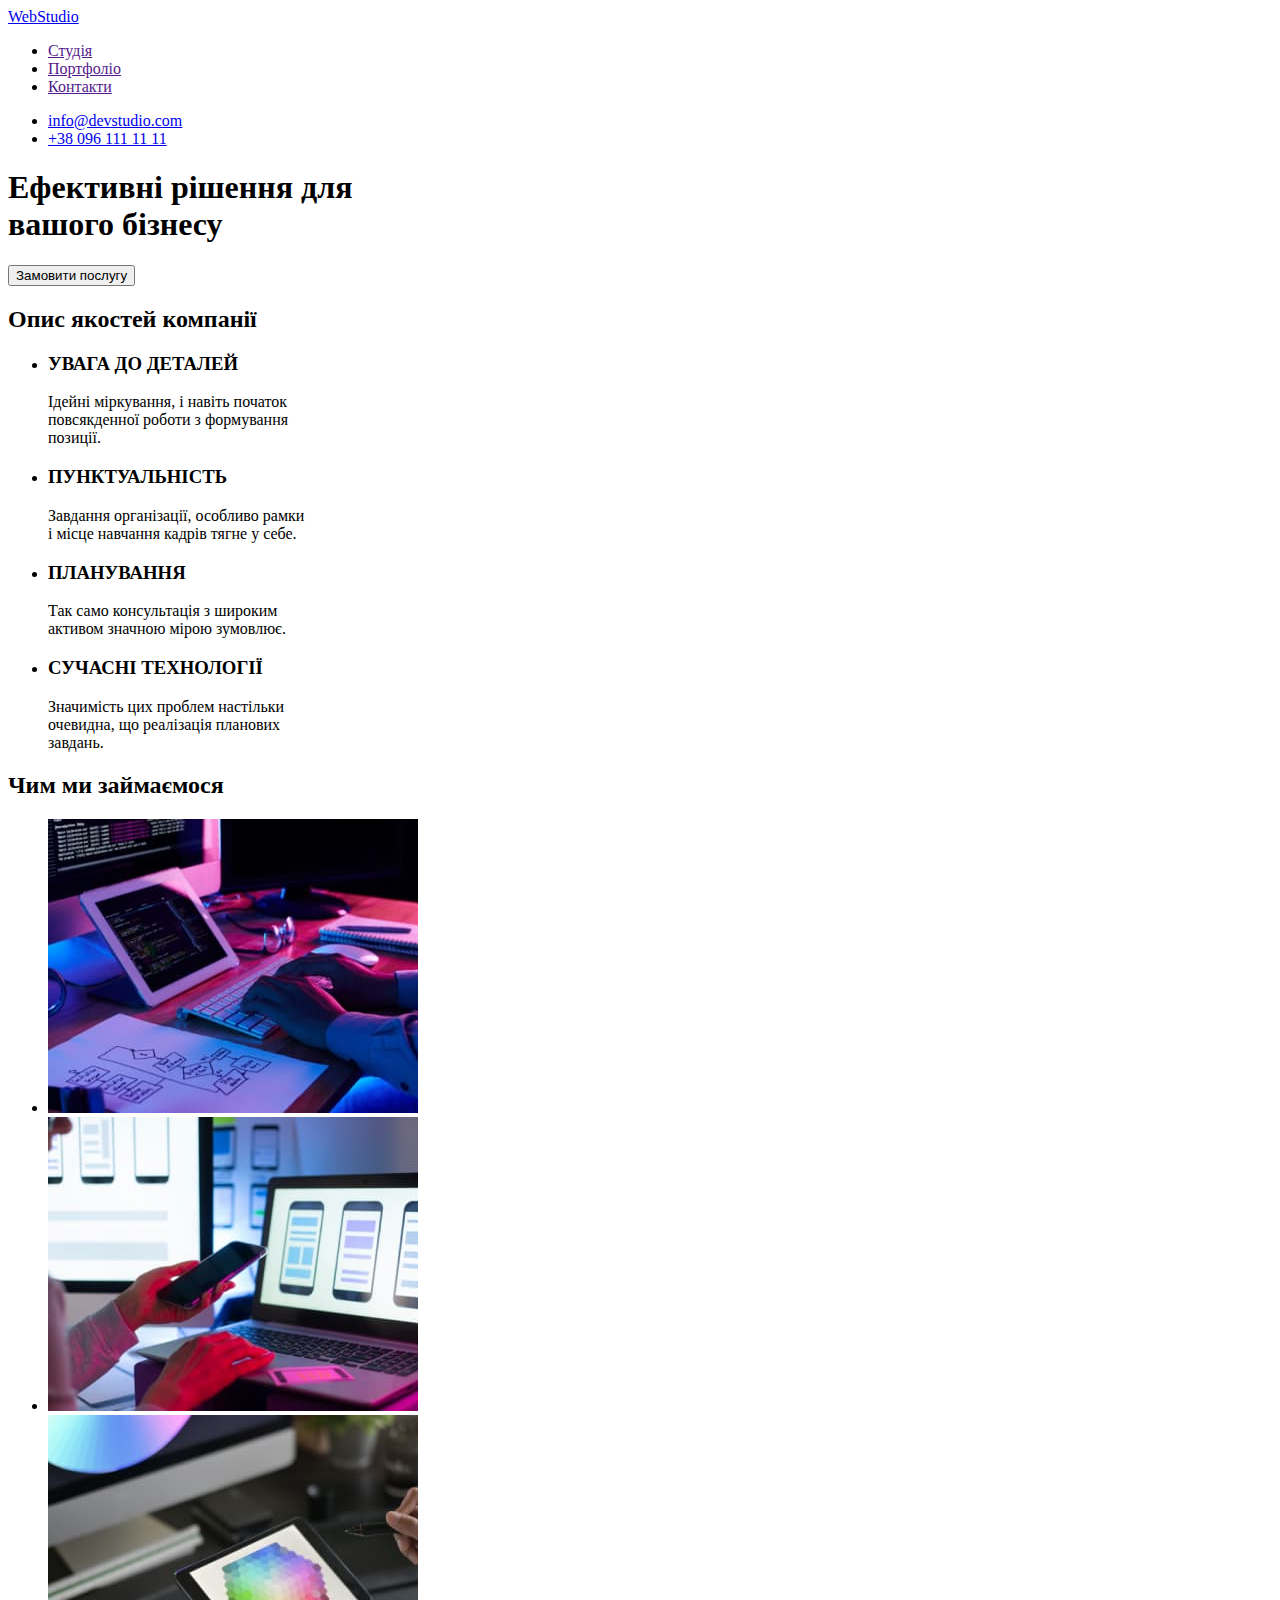
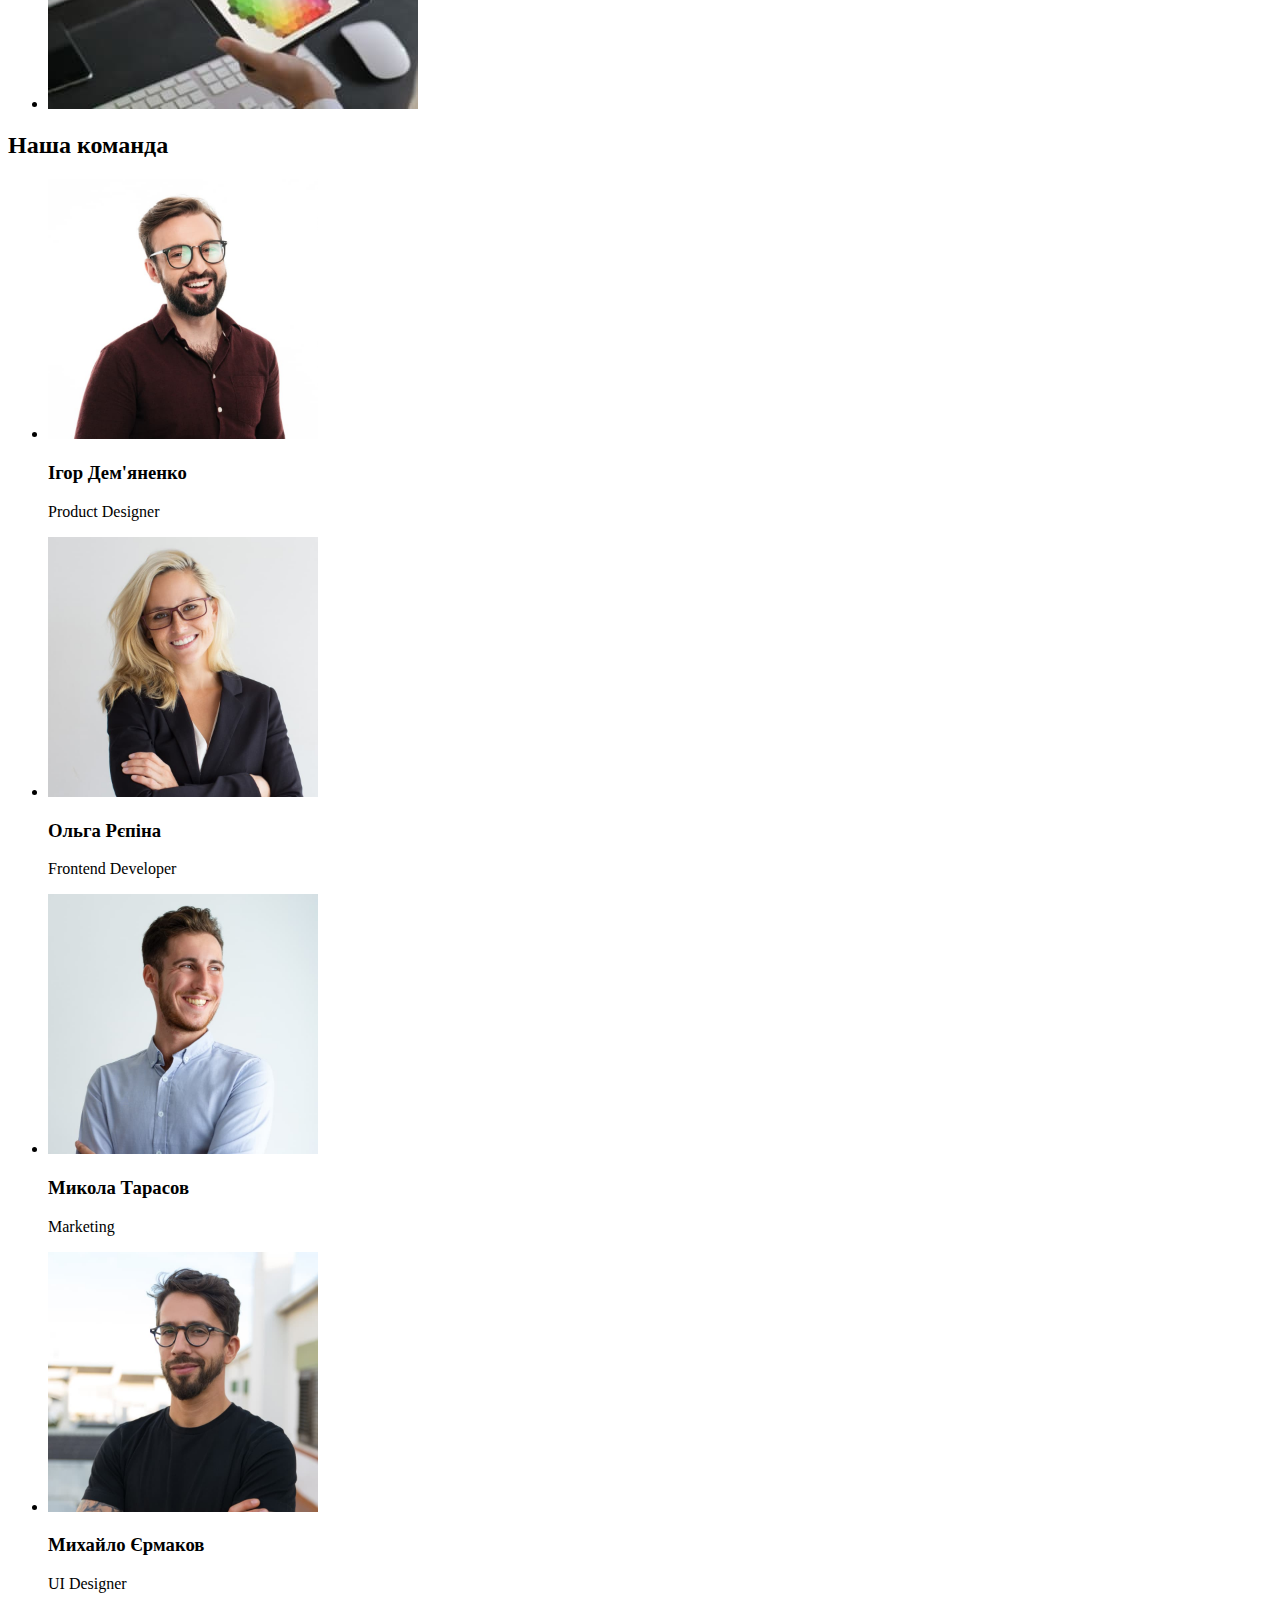
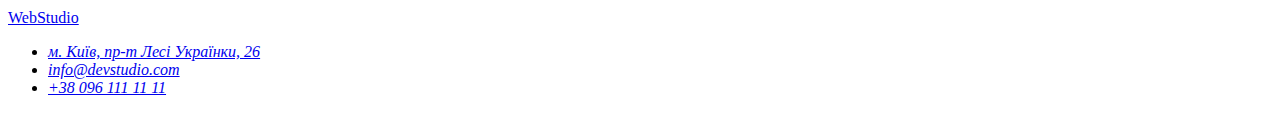
==== index.html @ 9bc0779b "copy hw-01" ====
<!DOCTYPE html>
<html lang="uk">
<head>
    <meta charset="UTF-8">
    <meta http-equiv="X-UA-Compatible" content="IE=edge">
    <meta name="viewport" content="width=device-width, initial-scale=1.0">
    <title>Document</title>
</head>
<body>
    <header>
        
        <nav>
            <a href="WebStudio">WebStudio</a>
            <ul>
                <li>
                    <a href="">Студія</a>
                </li>
                <li>
                    <a href="">Портфоліо</a>
                </li>
                <li>
                    <a href="">Контакти</a>
                </li>
            </ul>
        </nav>
       
        <Ul>
            <li><a href="mailto:info@devstudio.com">info@devstudio.com</a></li>
            <li><a href="tel:+380961111111">+38 096 111 11 11</a></li>
        </Ul>
        
    </header>
    <main>
        <!-- hero -->
        <section>
            <h1>Ефективні рішення для <br> вашого бізнесу</h1>
            <button type="button">Замовити послугу</button>
        </section>

        <!-- Властивості -->
        <section>
            <h2>Опис якостей компанії</h2>
           <ul>
            <li>
                <h3>УВАГА ДО ДЕТАЛЕЙ</h3>
                <p>Ідейні міркування, і навіть початок <br> 
                    повсякденної роботи з формування <br> 
                    позиції.</p>
            </li>
            <li>
                <h3>ПУНКТУАЛЬНІСТЬ</h3>
                <p>Завдання організації, особливо рамки <br>
                    і місце навчання кадрів тягне у себе.</p>
            </li>
            <li>
                <h3>ПЛАНУВАННЯ</h3>
                <p>Так само консультація з широким <br> 
                    активом значною мірою зумовлює.</p>
            </li>
            <li>
                <h3>СУЧАСНІ ТЕХНОЛОГІЇ</h3>
                <p>Значимість цих проблем настільки <br>
                     очевидна, що реалізація планових <br>
                      завдань.</p>
            </li>
           </ul>
        </section>
        <!-- іллюстрація робочого процесу -->
        <section>
            <h2>Чим ми займаємося</h2>
            <ul>
                <li> 
                    <img src="./img/img.jpg" alt="десктопні додатки"
                    width="370"
                    height="294"
                    > 
                </li>
                <li> 
                    <img src="./img/img-2.jpg" alt="мобільні додатки"
                    width="370"
                    height="294"
                    > 
                </li>
                <li> 
                    <img src="./img/img-3.jpg" alt="дизайнерські рішення"
                    width="370"
                    height="294"
                    > 
                </li>
            </ul>
        </section>
        <!-- наша команда -->
        <section>
            <h2>Наша команда</h2>
            <ul>
                <li>
                    <img src="./img/igor.jpg" alt="photo-igora"
                    width="270"
                    height="260"
                    >
                   <div>
                    <h3>Ігор Дем'яненко</h3>
                    <p lang="en">Product Designer</p>
                    </div>                    
                </li>
                
                <li>
                    <img src="./img/olga.jpg" alt="photo-olgi"
                    width="270"
                    height="260"
                    >
                    <div>
                    <h3>Ольга Рєпіна</h3>
                    <p lang="en">Frontend Developer</p>
                    </div>
                </li>

                <li>
                    <img src="./img/mykola.jpg" alt="photo-mykoly"
                    width="270"
                    height="260"
                    >
                    <div>
                    <h3>Микола Тарасов</h3>
                    <p lang="en">Marketing</p>
                    </div>
                </li>

                <li>
                    <img src="./img/mykhajlo.jpg" alt="photo-mykhajla"
                    width="270"
                    height="260"
                    >
                    <div>
                    <h3>Михайло Єрмаков</h3>
                    <p lang="en">UI Designer</p>
                    </div>
                </li>

            </ul>

        </section>
        
    </main>
    <!-- футер -->
    <footer>
        <a href="WebStudio">WebStudio</a>
        <address>
            <ul>
                <li>
                    <a href="https://www.bing.com/maps?osid=0a62650f-f560-420b-b156-d628f8b69772&cp=50.42376~30.546777&lvl=16&v=2&sV=2&form=S00027" target="_blank" rel="noopener noreferrer">м. Київ, пр-т Лесі Українки, 26 </a>
                </li>
                <li>
                    <a href="mailto:info@devstudio.com">info@devstudio.com</a>
                </li>
                <li>
                    <a href="tel:+380961111111">+38 096 111 11 11</a>
                </li>
            </ul>
        </address>
    </footer>
</body>
</html>
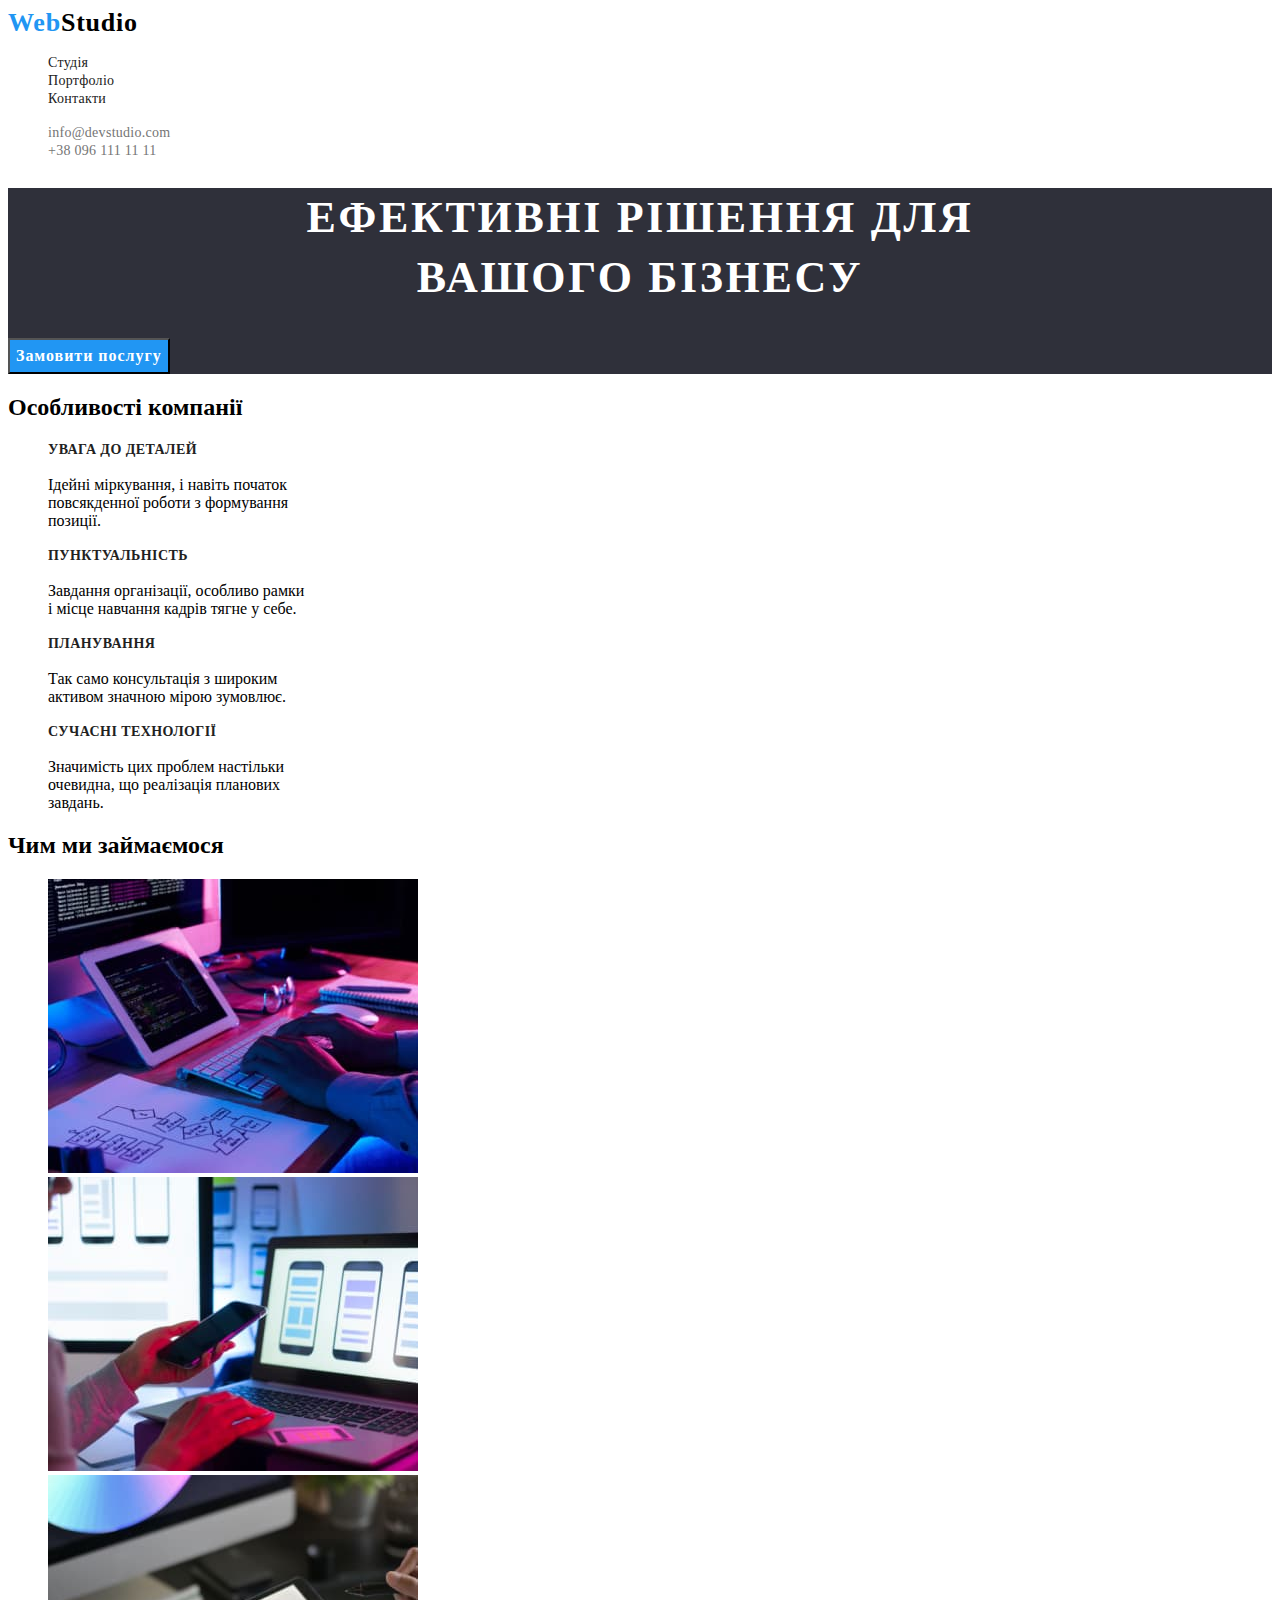
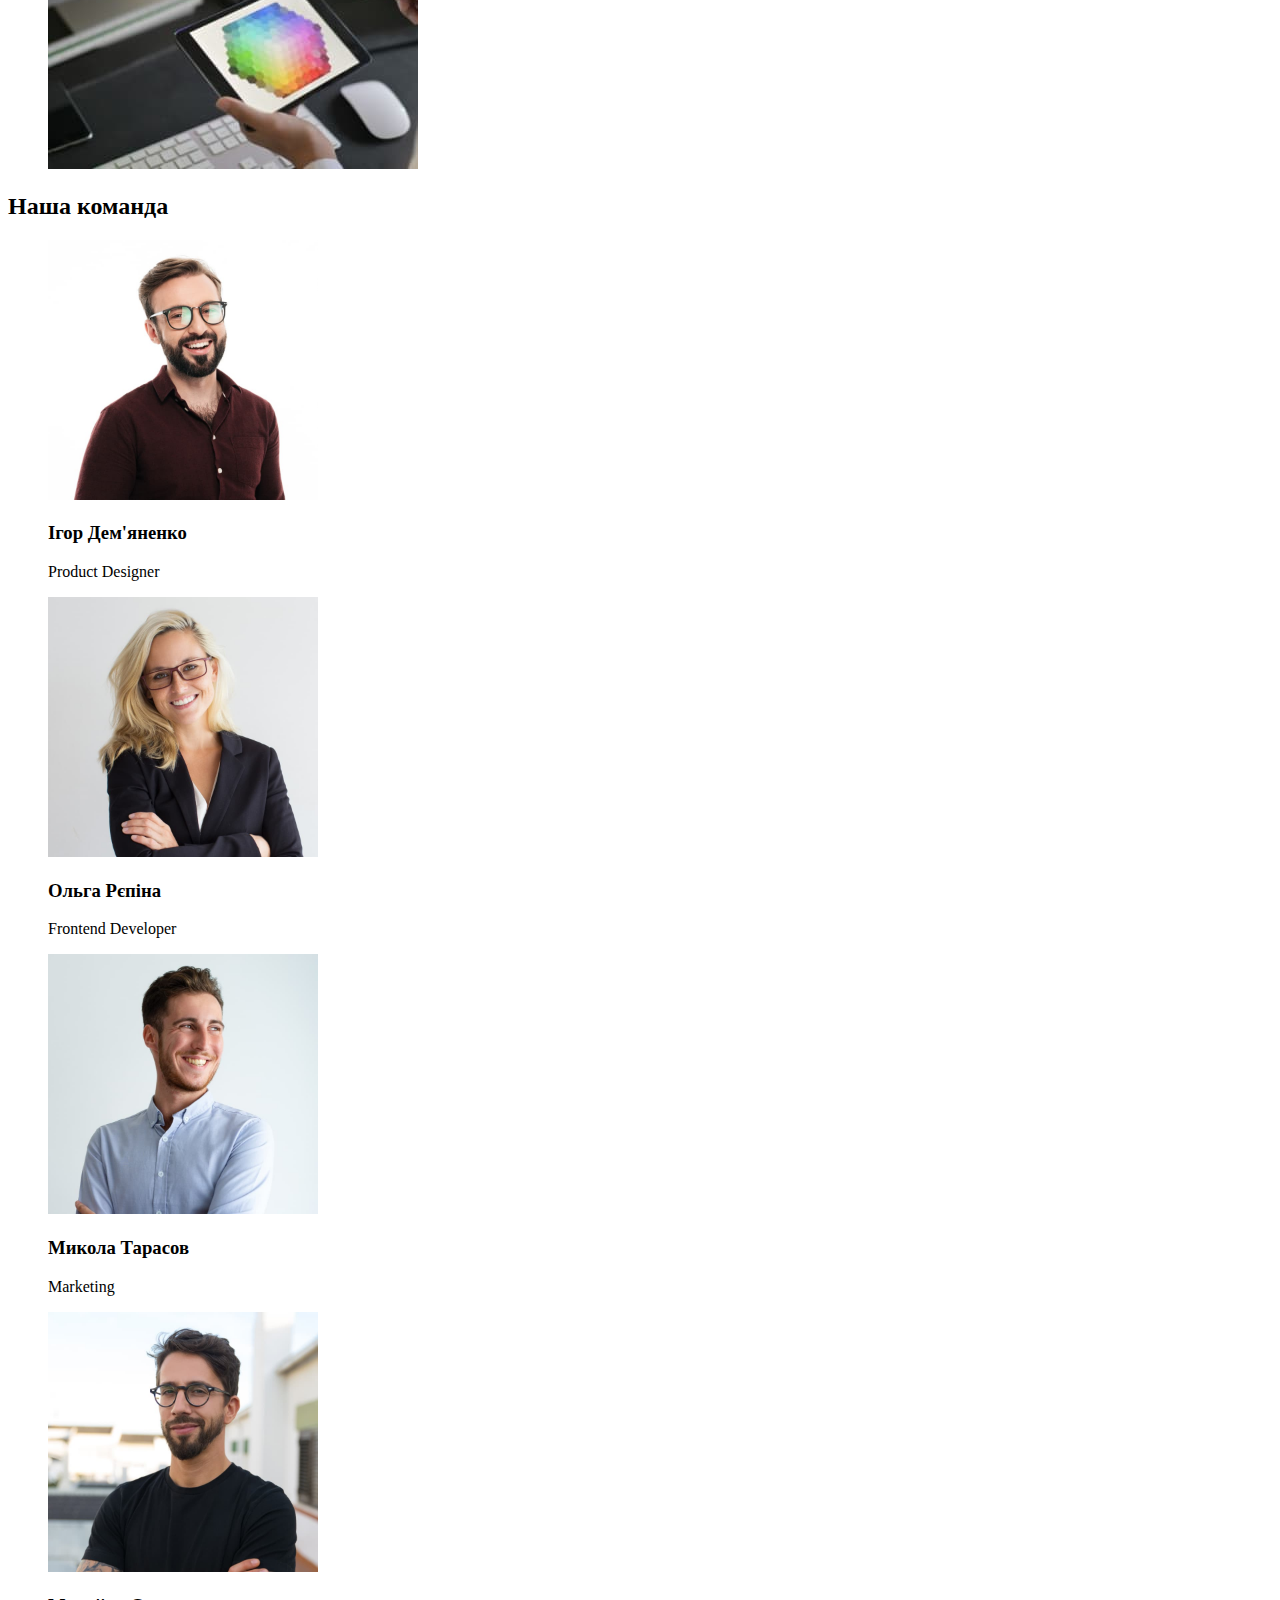
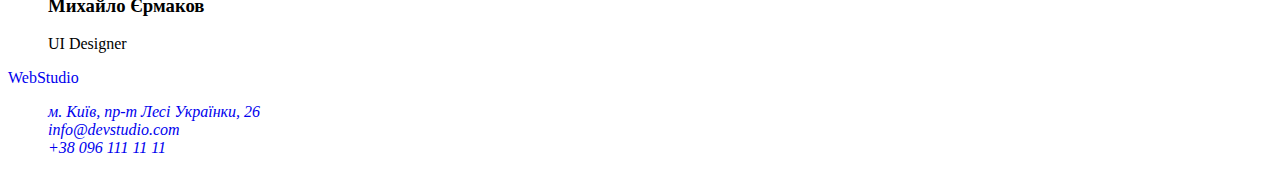
==== commit 543d9081: "connection portfolio" ====
--- a/index.html
+++ b/index.html
@@ -5,60 +5,61 @@
     <meta http-equiv="X-UA-Compatible" content="IE=edge">
     <meta name="viewport" content="width=device-width, initial-scale=1.0">
     <title>Document</title>
+    <link rel="stylesheet" href="./css/styles.css">
 </head>
 <body>
     <header>
         
         <nav>
-            <a href="WebStudio">WebStudio</a>
+            <a class="logo" href="WebStudio">Web<span>Studio</span></a>
             <ul>
-                <li>
-                    <a href="">Студія</a>
+                <li class="nav-list-item">
+                    <a class="nav-list-item" href="">Студія</a>
                 </li>
                 <li>
-                    <a href="">Портфоліо</a>
+                    <a class="nav-list-item" href="./portfolio.html">Портфоліо</a>
                 </li>
                 <li>
-                    <a href="">Контакти</a>
+                    <a class="nav-list-item" href="">Контакти</a>
                 </li>
             </ul>
         </nav>
        
         <Ul>
-            <li><a href="mailto:info@devstudio.com">info@devstudio.com</a></li>
-            <li><a href="tel:+380961111111">+38 096 111 11 11</a></li>
+            <li><a class="contact" href="mailto:info@devstudio.com">info@devstudio.com</a></li>
+            <li><a class="contact" href="tel:+380961111111">+38 096 111 11 11</a></li>
         </Ul>
         
     </header>
     <main>
         <!-- hero -->
-        <section>
-            <h1>Ефективні рішення для <br> вашого бізнесу</h1>
-            <button type="button">Замовити послугу</button>
+        <section class="hero">
+            <h1 class="header">Ефективні рішення для <br> вашого бізнесу</h1>
+            <button class="button" type="button">Замовити послугу</button>
         </section>
 
-        <!-- Властивості -->
+        <!-- Особливості -->
         <section>
-            <h2>Опис якостей компанії</h2>
+            <h2>Особливості компанії</h2>
            <ul>
             <li>
-                <h3>УВАГА ДО ДЕТАЛЕЙ</h3>
+                <h3 class="specifics">УВАГА ДО ДЕТАЛЕЙ</h3>
                 <p>Ідейні міркування, і навіть початок <br> 
                     повсякденної роботи з формування <br> 
                     позиції.</p>
             </li>
             <li>
-                <h3>ПУНКТУАЛЬНІСТЬ</h3>
+                <h3 class="specifics">ПУНКТУАЛЬНІСТЬ</h3>
                 <p>Завдання організації, особливо рамки <br>
                     і місце навчання кадрів тягне у себе.</p>
             </li>
             <li>
-                <h3>ПЛАНУВАННЯ</h3>
+                <h3 class="specifics">ПЛАНУВАННЯ</h3>
                 <p>Так само консультація з широким <br> 
                     активом значною мірою зумовлює.</p>
             </li>
             <li>
-                <h3>СУЧАСНІ ТЕХНОЛОГІЇ</h3>
+                <h3 class="specifics">СУЧАСНІ ТЕХНОЛОГІЇ</h3>
                 <p>Значимість цих проблем настільки <br>
                      очевидна, що реалізація планових <br>
                       завдань.</p>
--- a/css/styles.css
+++ b/css/styles.css
@@ -0,0 +1,100 @@
+  a {
+    text-decoration: none;
+}  
+ul {
+    list-style: none;
+}
+
+/* Logo */
+span { 
+color: black;
+}
+.logo {
+    font-family: 'Raleway';
+    font-style: normal;
+    font-weight: 700;
+    font-size: 26px;
+    line-height: 1.19;
+    letter-spacing: 0.03em;
+
+    color: #2196F3;
+}
+
+/* Navigation */
+.nav-list-item {
+    font-family: 'Roboto';
+    font-style: normal;
+    font-weight: 500;
+    font-size: 14px;
+    line-height: 1,14;
+    letter-spacing: 0.02em;
+    color: #212121;
+}
+
+.nav-list-item:hover,
+.nav-list-item:focus,
+.contact:hover,
+.contact:focus
+{
+    color: #2196F3;
+}
+
+/* Contact */
+.contact {
+    font-family: 'Roboto';
+    font-style: normal;
+    font-weight: 500;
+    font-size: 14px;
+    line-height: 1,14;
+    letter-spacing: 0.02em;
+    color: #757575;
+}
+
+/* hero  */
+.hero {
+    background-color: #2F303A;
+       align-items: center;
+}
+
+.header {
+    
+    font-family: 'Roboto';
+    font-style: normal;
+    font-weight: 900;
+    font-size: 44px;
+    line-height: 1.36;
+    text-align: center;
+    letter-spacing: 0.06em;
+    text-transform: uppercase;
+    color: #FFFFFF
+}
+.button {
+    font-family: 'Roboto';
+    font-style: normal;
+    font-weight: 700;
+    font-size: 16px;
+    line-height: 1.88;
+    display: flex;
+    align-items: center;
+    text-align: center;
+    letter-spacing: 0.06em;
+    color: #FFFFFF;
+    background-color: #2196F3;
+}
+.button:hover,
+.button:focus {
+    background-color: #188CE8;
+}
+
+/* specifics */
+
+.specifics {
+    font-family: 'Roboto';
+    font-style: normal;
+    font-weight: 700;
+    font-size: 14px;
+    line-height: 1.42;
+    letter-spacing: 0.03em;
+    text-transform: uppercase;
+    color: #212121;
+}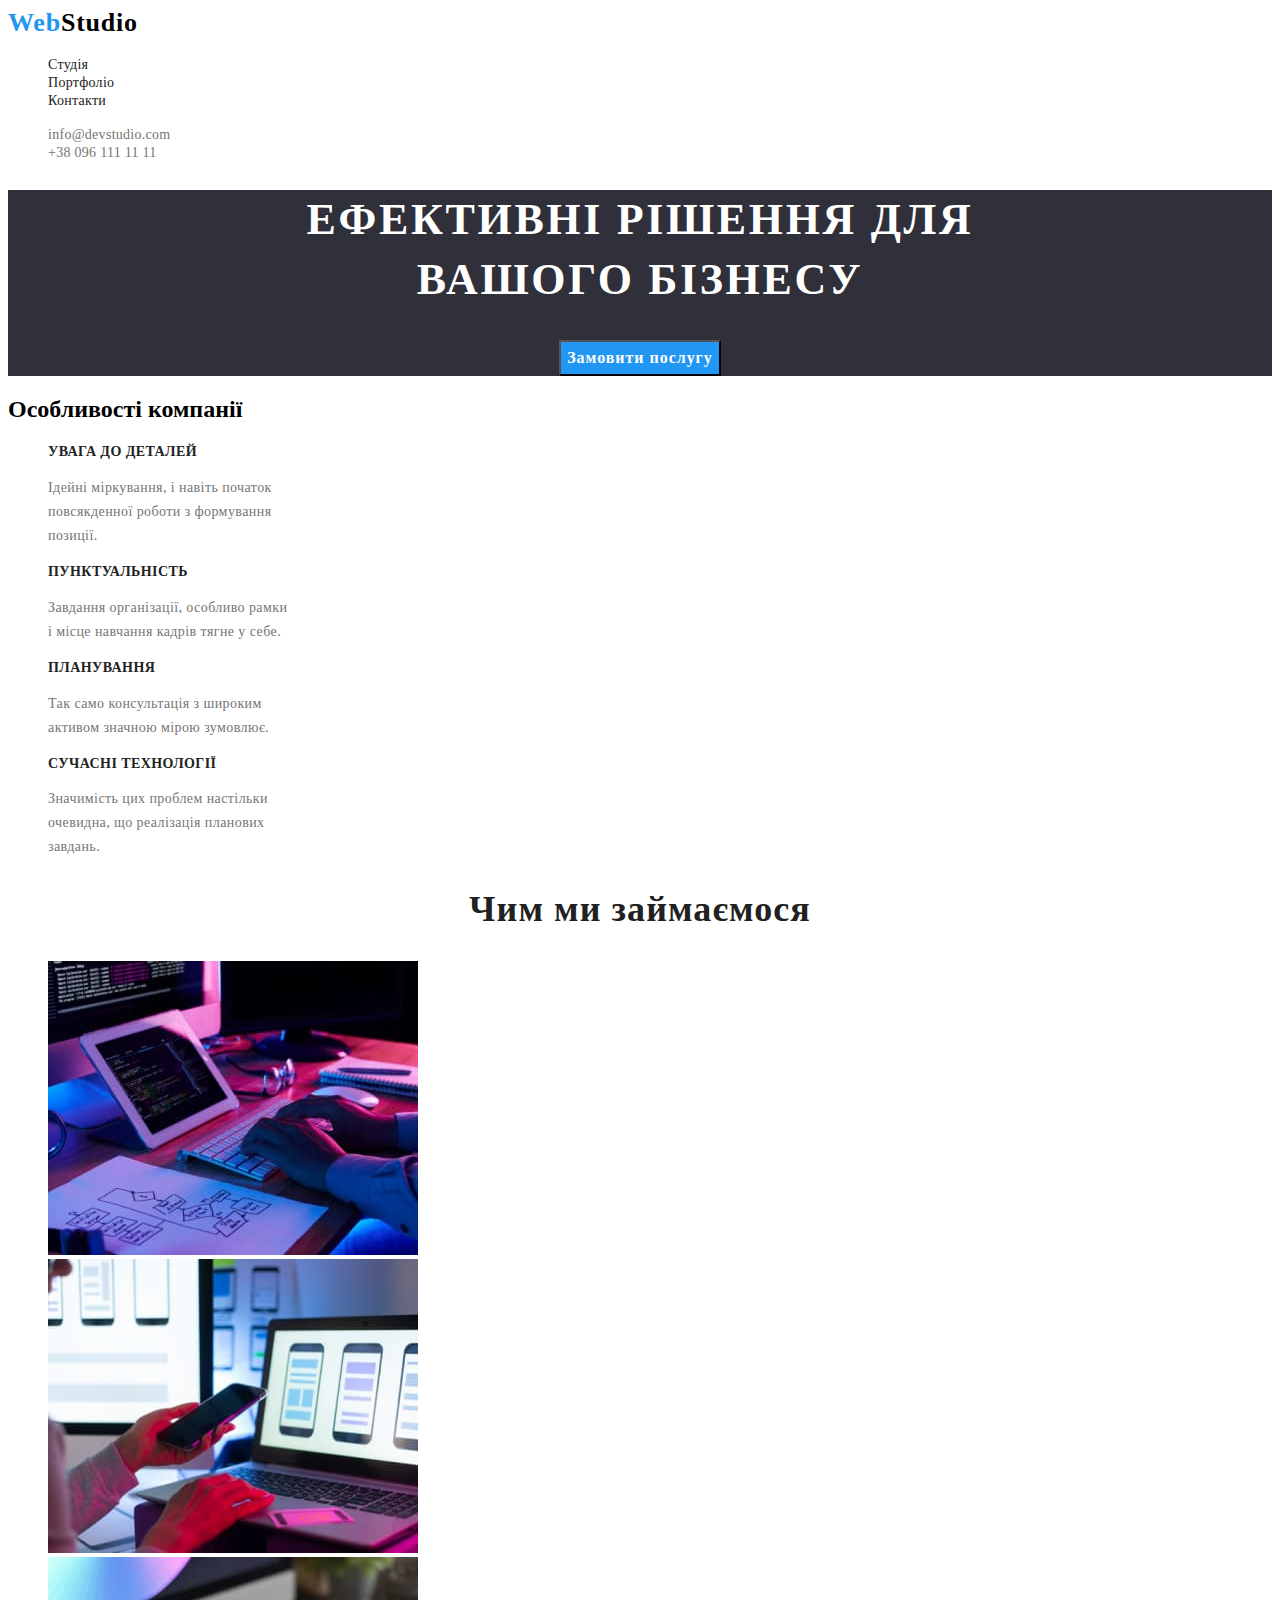
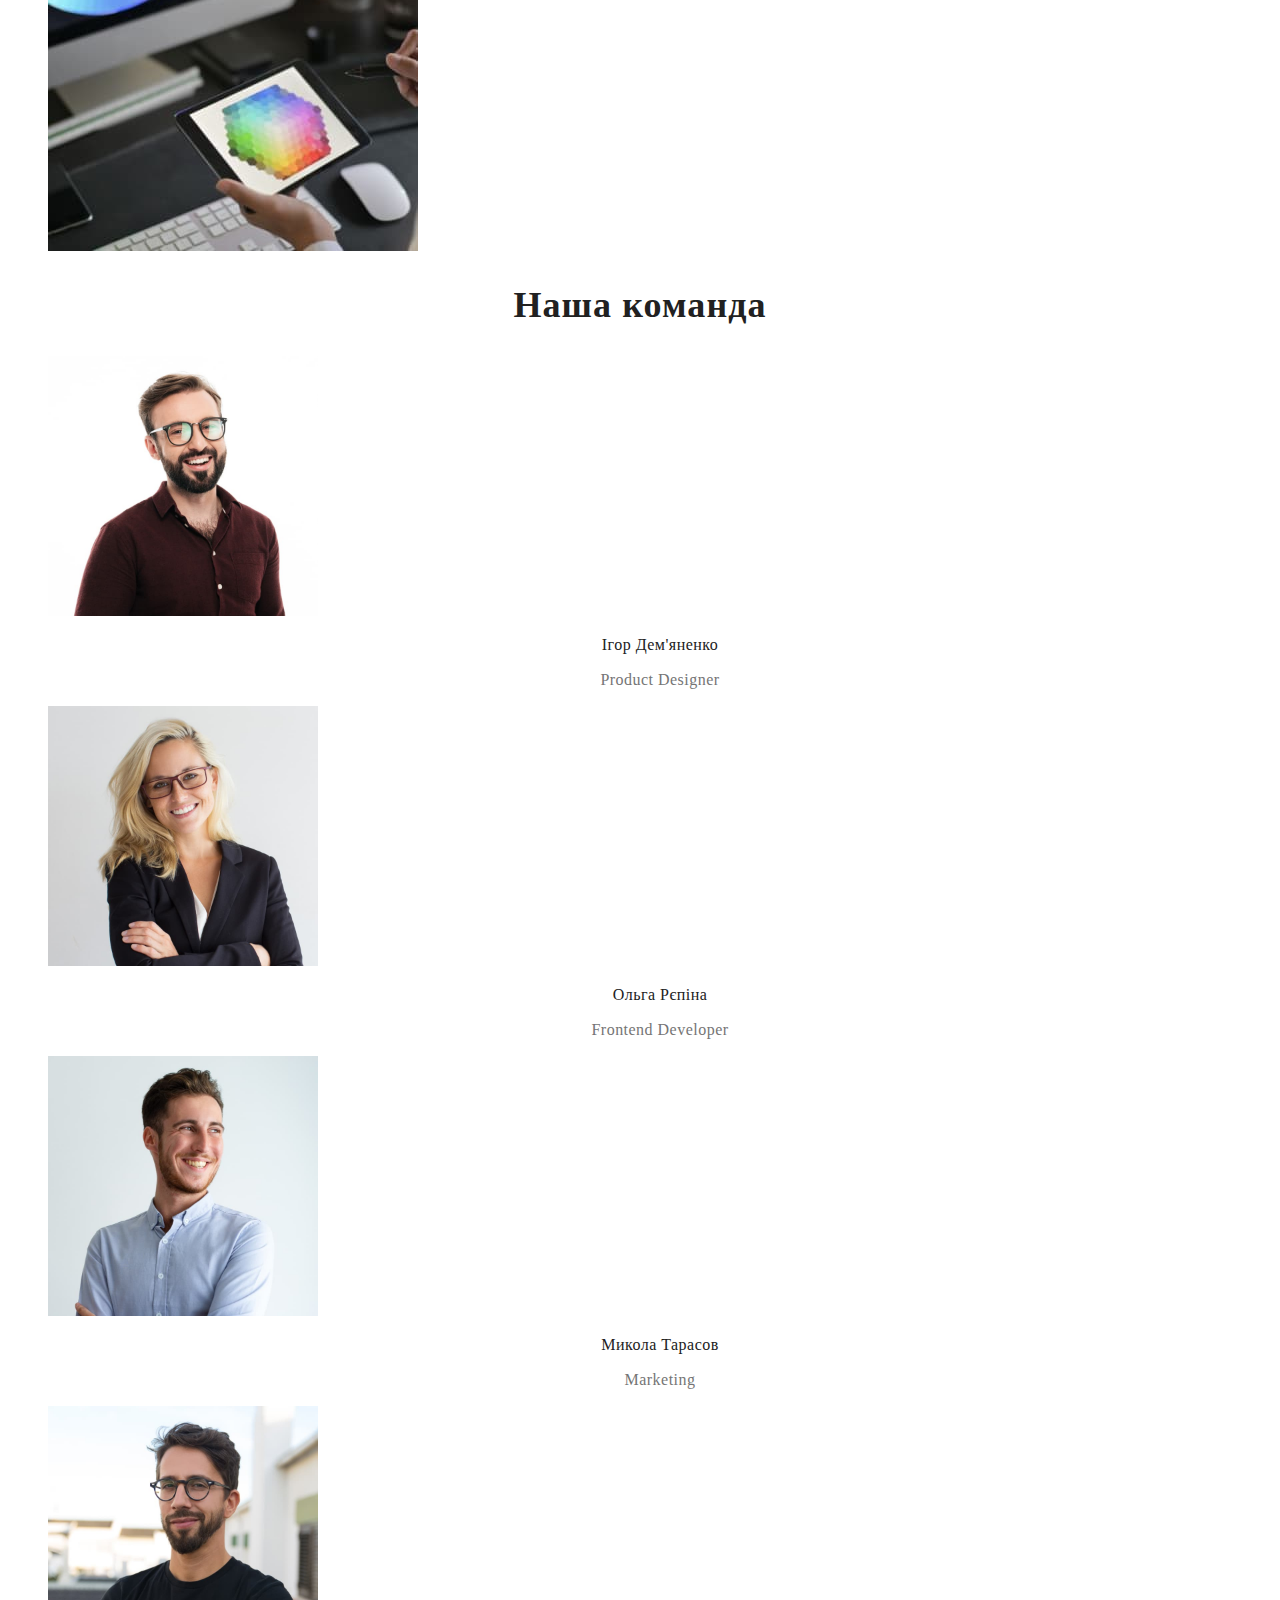
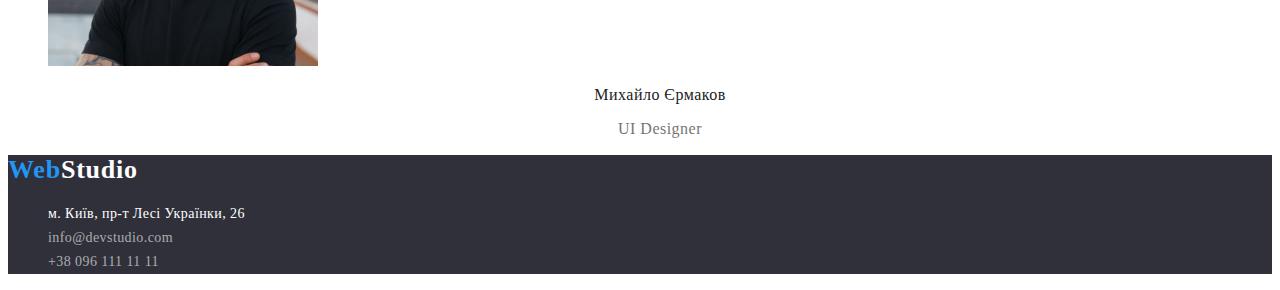
==== commit 3c1e2805: "додавання кольорів для портфоліо" ====
--- a/index.html
+++ b/index.html
@@ -7,20 +7,21 @@
     <title>Document</title>
     <link rel="stylesheet" href="./css/styles.css">
 </head>
+<!-- Тіло -->
 <body>
     <header>
         
         <nav>
-            <a class="logo" href="WebStudio">Web<span>Studio</span></a>
+            <a class="logo" href="WebStudio">Web<span class="logo-name">Studio</span></a>
             <ul>
-                <li class="nav-list-item">
-                    <a class="nav-list-item" href="">Студія</a>
+                <li>
+                    <a class="nav" href="">Студія</a>
                 </li>
                 <li>
-                    <a class="nav-list-item" href="./portfolio.html">Портфоліо</a>
+                    <a class="nav" href="./portfolio.html">Портфоліо</a>
                 </li>
                 <li>
-                    <a class="nav-list-item" href="">Контакти</a>
+                    <a class="nav" href="">Контакти</a>
                 </li>
             </ul>
         </nav>
@@ -35,7 +36,7 @@
         <!-- hero -->
         <section class="hero">
             <h1 class="header">Ефективні рішення для <br> вашого бізнесу</h1>
-            <button class="button" type="button">Замовити послугу</button>
+            <button type="button" class="button" >Замовити послугу</button>
         </section>
 
         <!-- Особливості -->
@@ -44,23 +45,23 @@
            <ul>
             <li>
                 <h3 class="specifics">УВАГА ДО ДЕТАЛЕЙ</h3>
-                <p>Ідейні міркування, і навіть початок <br> 
+                <p class="text">Ідейні міркування, і навіть початок <br> 
                     повсякденної роботи з формування <br> 
                     позиції.</p>
             </li>
             <li>
                 <h3 class="specifics">ПУНКТУАЛЬНІСТЬ</h3>
-                <p>Завдання організації, особливо рамки <br>
+                <p class="text">Завдання організації, особливо рамки <br>
                     і місце навчання кадрів тягне у себе.</p>
             </li>
             <li>
                 <h3 class="specifics">ПЛАНУВАННЯ</h3>
-                <p>Так само консультація з широким <br> 
+                <p class="text">Так само консультація з широким <br> 
                     активом значною мірою зумовлює.</p>
             </li>
             <li>
                 <h3 class="specifics">СУЧАСНІ ТЕХНОЛОГІЇ</h3>
-                <p>Значимість цих проблем настільки <br>
+                <p class="text">Значимість цих проблем настільки <br>
                      очевидна, що реалізація планових <br>
                       завдань.</p>
             </li>
@@ -68,7 +69,7 @@
         </section>
         <!-- іллюстрація робочого процесу -->
         <section>
-            <h2>Чим ми займаємося</h2>
+            <h2 class="title">Чим ми займаємося</h2>
             <ul>
                 <li> 
                     <img src="./img/img.jpg" alt="десктопні додатки"
@@ -92,7 +93,7 @@
         </section>
         <!-- наша команда -->
         <section>
-            <h2>Наша команда</h2>
+            <h2 class="title">Наша команда</h2>
             <ul>
                 <li>
                     <img src="./img/igor.jpg" alt="photo-igora"
@@ -100,8 +101,8 @@
                     height="260"
                     >
                    <div>
-                    <h3>Ігор Дем'яненко</h3>
-                    <p lang="en">Product Designer</p>
+                    <h3 class="team">Ігор Дем'яненко</h3>
+                    <p class="jobs" lang="en">Product Designer</p>
                     </div>                    
                 </li>
                 
@@ -111,8 +112,8 @@
                     height="260"
                     >
                     <div>
-                    <h3>Ольга Рєпіна</h3>
-                    <p lang="en">Frontend Developer</p>
+                    <h3 class="team">Ольга Рєпіна</h3>
+                    <p class="jobs" lang="en">Frontend Developer</p>
                     </div>
                 </li>
 
@@ -122,8 +123,8 @@
                     height="260"
                     >
                     <div>
-                    <h3>Микола Тарасов</h3>
-                    <p lang="en">Marketing</p>
+                    <h3 class="team">Микола Тарасов</h3>
+                    <p class="jobs" lang="en">Marketing</p>
                     </div>
                 </li>
 
@@ -133,8 +134,8 @@
                     height="260"
                     >
                     <div>
-                    <h3>Михайло Єрмаков</h3>
-                    <p lang="en">UI Designer</p>
+                    <h3 class="team">Михайло Єрмаков</h3>
+                    <p class="jobs" lang="en">UI Designer</p>
                     </div>
                 </li>
 
@@ -144,18 +145,18 @@
         
     </main>
     <!-- футер -->
-    <footer>
-        <a href="WebStudio">WebStudio</a>
+    <footer class="Footer">
+        <a class="logo" href="WebStudio">Web<span class="Footer-logo">Studio</span></a>
         <address>
             <ul>
                 <li>
-                    <a href="https://www.bing.com/maps?osid=0a62650f-f560-420b-b156-d628f8b69772&cp=50.42376~30.546777&lvl=16&v=2&sV=2&form=S00027" target="_blank" rel="noopener noreferrer">м. Київ, пр-т Лесі Українки, 26 </a>
+                    <a class="address" href="https://www.bing.com/maps?osid=0a62650f-f560-420b-b156-d628f8b69772&cp=50.42376~30.546777&lvl=16&v=2&sV=2&form=S00027" target="_blank" rel="noopener noreferrer">м. Київ, пр-т Лесі Українки, 26 </a>
                 </li>
                 <li>
-                    <a href="mailto:info@devstudio.com">info@devstudio.com</a>
+                    <a class="footer-address" href="mailto:info@devstudio.com">info@devstudio.com</a>
                 </li>
                 <li>
-                    <a href="tel:+380961111111">+38 096 111 11 11</a>
+                    <a class="footer-address" href="tel:+380961111111">+38 096 111 11 11</a>
                 </li>
             </ul>
         </address>
--- a/css/styles.css
+++ b/css/styles.css
@@ -6,7 +6,7 @@
 }
 
 /* Logo */
-span { 
+.logo-name { 
 color: black;
 }
 .logo {
@@ -21,7 +21,7 @@
 }
 
 /* Navigation */
-.nav-list-item {
+.nav {
     font-family: 'Roboto';
     font-style: normal;
     font-weight: 500;
@@ -31,8 +31,8 @@
     color: #212121;
 }
 
-.nav-list-item:hover,
-.nav-list-item:focus,
+.nav:hover,
+.nav:focus,
 .contact:hover,
 .contact:focus
 {
@@ -54,6 +54,9 @@
 .hero {
     background-color: #2F303A;
        align-items: center;
+       text-align: center;
+       max-width: 1600px;
+
 }
 
 .header {
@@ -74,12 +77,13 @@
     font-weight: 700;
     font-size: 16px;
     line-height: 1.88;
-    display: flex;
+    /* display: flex; */
     align-items: center;
     text-align: center;
     letter-spacing: 0.06em;
     color: #FFFFFF;
     background-color: #2196F3;
+
 }
 .button:hover,
 .button:focus {
@@ -97,4 +101,116 @@
     letter-spacing: 0.03em;
     text-transform: uppercase;
     color: #212121;
+}
+.text {
+    font-family: 'Roboto';
+    font-style: normal;
+    font-weight: 400;
+    font-size: 14px;
+    line-height: 1.71;
+    letter-spacing: 0.03em;
+    color: #757575;
+}
+
+/* Title */
+.title {
+    font-family: 'Roboto';
+    font-style: normal;
+    font-weight: 700;
+    font-size: 36px;
+    line-height: 1.16;
+    text-align: center;
+    letter-spacing: 0.03em;
+    color: #212121;
+}
+
+/* Team */
+.team {
+    font-family: 'Roboto';
+    font-style: normal;
+    font-weight: 500;
+    font-size: 16px;
+    line-height: 1.18;
+    text-align: center;
+    letter-spacing: 0.03em;
+    color: #212121;
+}
+
+.jobs {
+    font-family: 'Roboto';
+    font-style: normal;
+    font-weight: 400;
+    font-size: 16px;
+    line-height: 1.18;
+    text-align: center;
+    letter-spacing: 0.03em;
+    color: #757575;   
+}
+
+/* Підвал */
+.Footer-logo {
+    color: #FFFFFF
+}
+.Footer {
+    background-color: #2F303A;
+}
+
+.address {
+    font-family: 'Roboto';
+    font-style: normal;
+    font-weight: 400;
+    font-size: 14px;
+    line-height: 1.71;
+    letter-spacing: 0.03em;
+    color: #FFFFFF
+}
+
+.footer-address {
+    font-family: 'Roboto';
+    font-style: normal;
+    font-weight: 400;
+    font-size: 14px;
+    line-height: 1.71;
+    letter-spacing: 0.03em;
+    color: rgba(255, 255, 255, 0.6);
+}
+
+
+/* Портфоліо */
+
+.filter {
+    font-family: 'Roboto';
+    font-style: normal;
+    font-weight: 500;
+    font-size: 16px;
+    line-height: 1.62;
+    text-align: center;
+    letter-spacing: 0.03em;
+    color: #212121;
+}
+
+.filter:focus,
+.filter:hover {
+    background-color: #2196F3;
+    color: #FFFFFF;
+}
+
+.project {
+    font-family: 'Roboto';
+    font-style: normal;
+    font-weight: 700;
+    font-size: 18px;
+    line-height: 2;
+    letter-spacing: 0.06em;
+    color: #212121;
+}
+
+.type-project {
+    font-family: 'Roboto';
+    font-style: normal;
+    font-weight: 400;
+    font-size: 16px;
+    line-height: 1.88;
+    letter-spacing: 0.03em;
+    color: #757575;
 }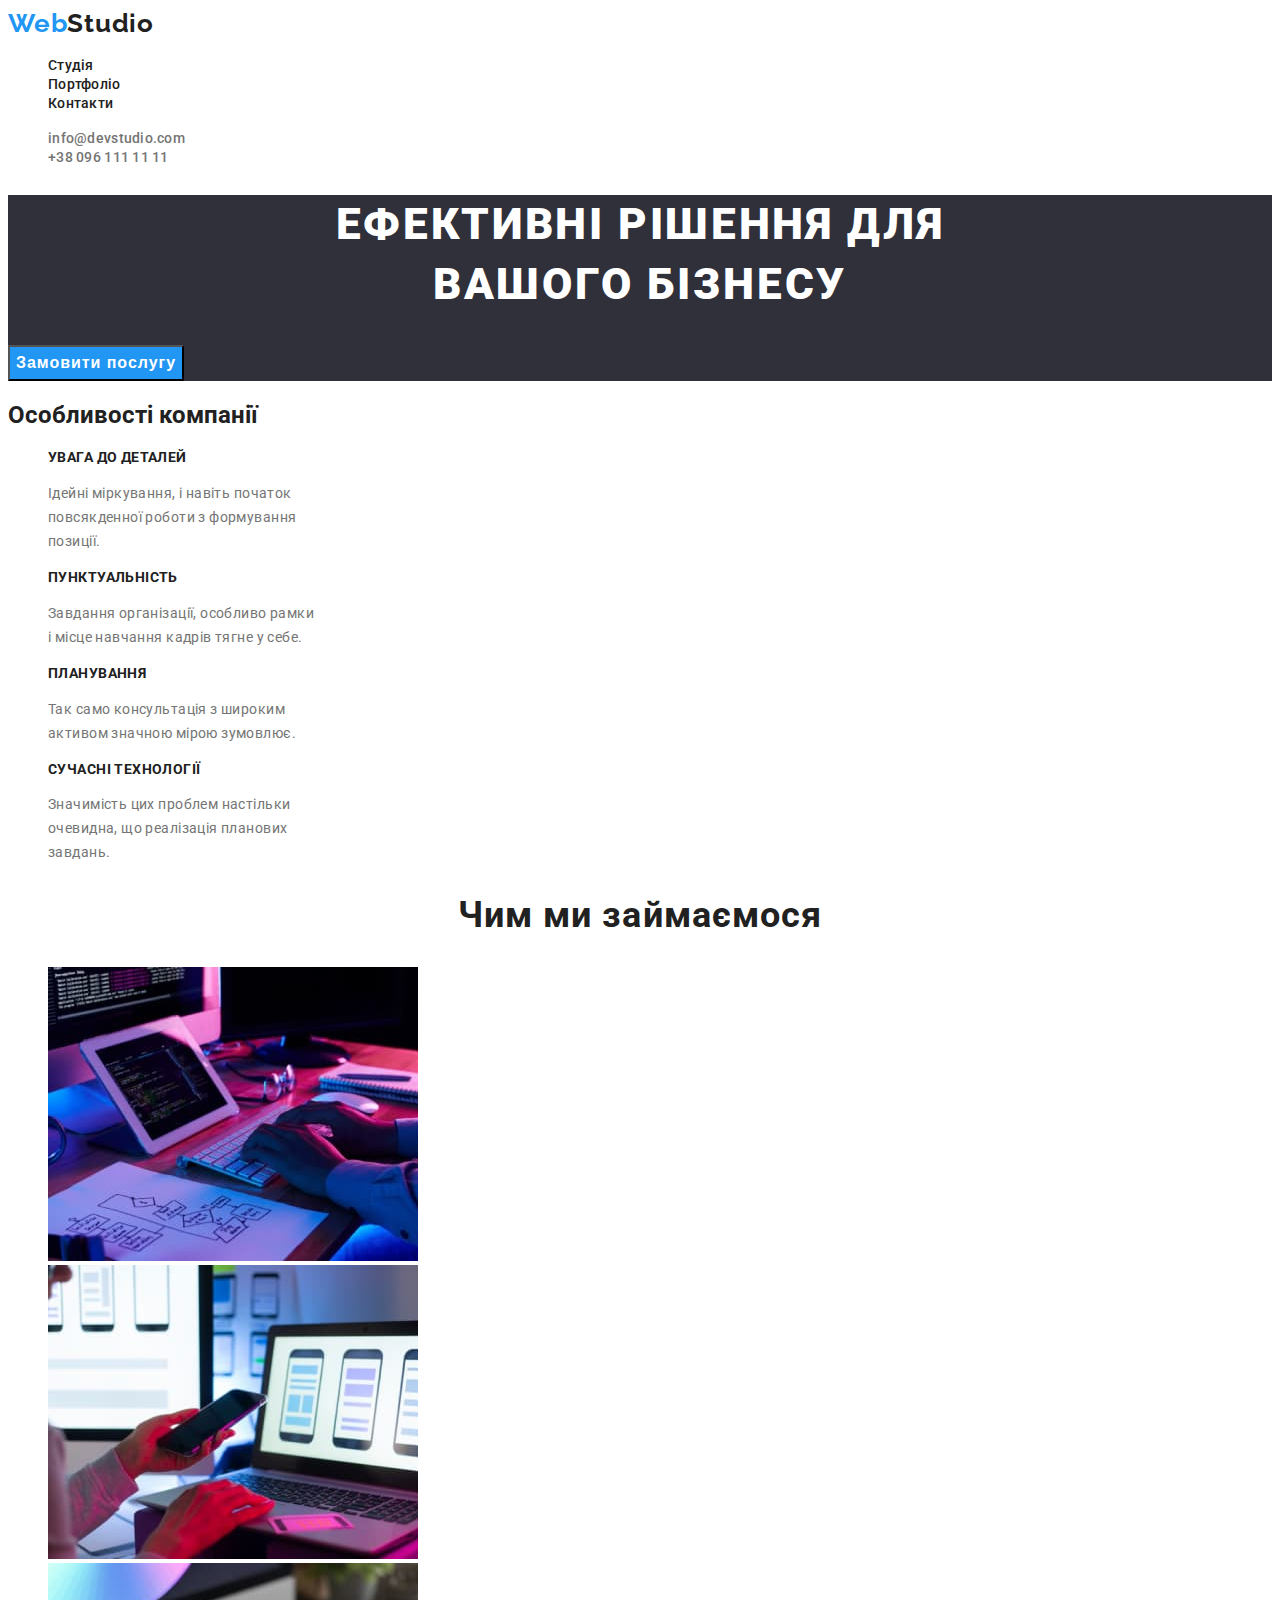
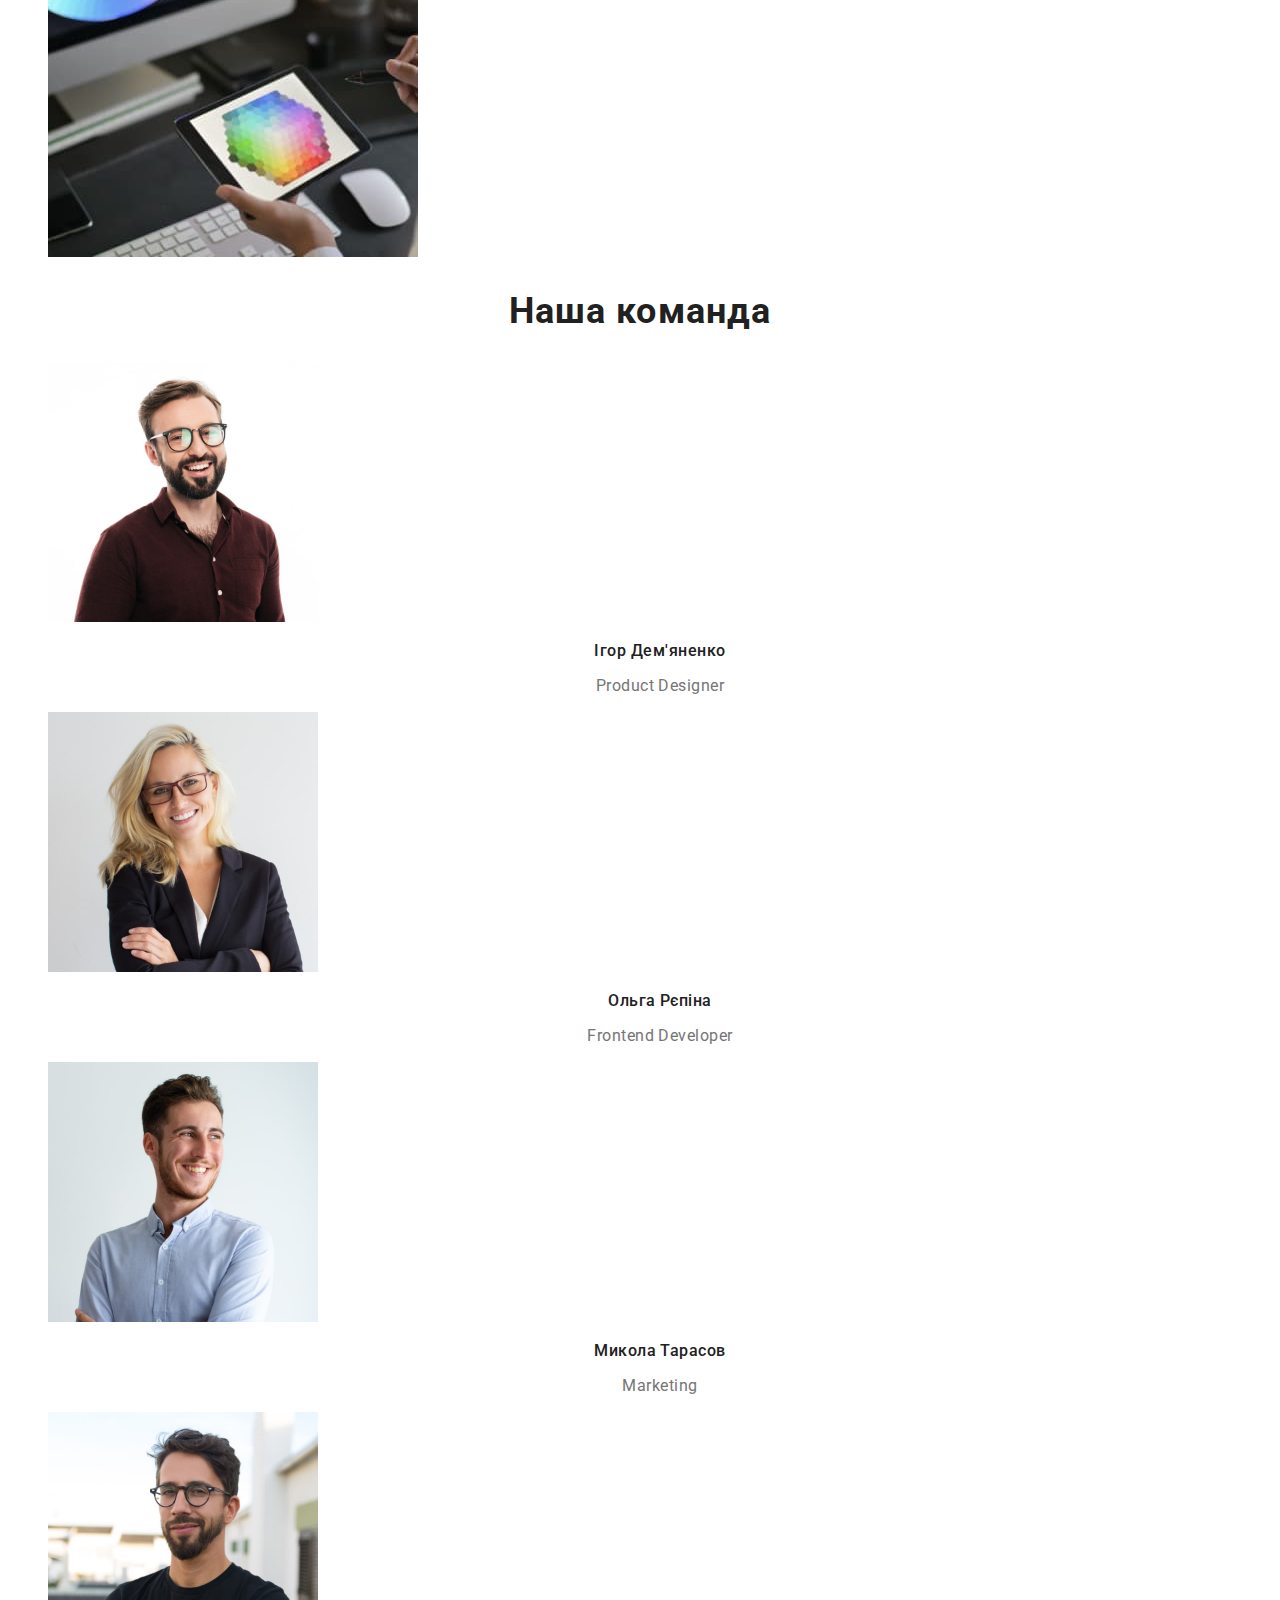
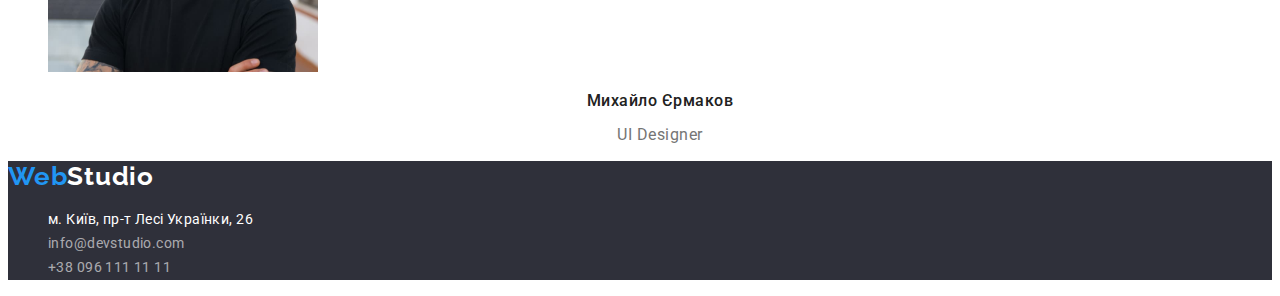
==== commit fdb21046: "finish hw2" ====
--- a/index.html
+++ b/index.html
@@ -5,30 +5,33 @@
     <meta http-equiv="X-UA-Compatible" content="IE=edge">
     <meta name="viewport" content="width=device-width, initial-scale=1.0">
     <title>Document</title>
+    <link rel="preconnect" href="https://fonts.googleapis.com">
+    <link rel="preconnect" href="https://fonts.gstatic.com" crossorigin>
+    <link href="https://fonts.googleapis.com/css2?family=Raleway:wght@700&family=Roboto:wght@400;500;700;900&display=swap" rel="stylesheet">
     <link rel="stylesheet" href="./css/styles.css">
 </head>
 <!-- Тіло -->
-<body>
+<body class="body">
     <header>
         
         <nav>
-            <a class="logo" href="WebStudio">Web<span class="logo-name">Studio</span></a>
-            <ul>
+            <a class="link logo" href="WebStudio">Web<span class="logo-name">Studio</span></a>
+            <ul class="list">
                 <li>
-                    <a class="nav" href="">Студія</a>
+                    <a class="nav link" href="">Студія</a>
                 </li>
                 <li>
-                    <a class="nav" href="./portfolio.html">Портфоліо</a>
+                    <a class="nav link" href="./portfolio.html">Портфоліо</a>
                 </li>
                 <li>
-                    <a class="nav" href="">Контакти</a>
+                    <a class="nav link" href="">Контакти</a>
                 </li>
             </ul>
         </nav>
        
-        <Ul>
-            <li><a class="contact" href="mailto:info@devstudio.com">info@devstudio.com</a></li>
-            <li><a class="contact" href="tel:+380961111111">+38 096 111 11 11</a></li>
+        <Ul class="list">
+            <li><a class="contact link" href="mailto:info@devstudio.com">info@devstudio.com</a></li>
+            <li><a class="contact link" href="tel:+380961111111">+38 096 111 11 11</a></li>
         </Ul>
         
     </header>
@@ -42,7 +45,7 @@
         <!-- Особливості -->
         <section>
             <h2>Особливості компанії</h2>
-           <ul>
+           <ul class="list">
             <li>
                 <h3 class="specifics">УВАГА ДО ДЕТАЛЕЙ</h3>
                 <p class="text">Ідейні міркування, і навіть початок <br> 
@@ -70,7 +73,7 @@
         <!-- іллюстрація робочого процесу -->
         <section>
             <h2 class="title">Чим ми займаємося</h2>
-            <ul>
+            <ul class="list">
                 <li> 
                     <img src="./img/img.jpg" alt="десктопні додатки"
                     width="370"
@@ -94,7 +97,7 @@
         <!-- наша команда -->
         <section>
             <h2 class="title">Наша команда</h2>
-            <ul>
+            <ul class="list">
                 <li>
                     <img src="./img/igor.jpg" alt="photo-igora"
                     width="270"
@@ -145,18 +148,18 @@
         
     </main>
     <!-- футер -->
-    <footer class="Footer">
-        <a class="logo" href="WebStudio">Web<span class="Footer-logo">Studio</span></a>
+    <footer class="footer">
+        <a class="logo link" href="WebStudio">Web<span class="footer-logo">Studio</span></a>
         <address>
-            <ul>
+            <ul class="list">
                 <li>
-                    <a class="address" href="https://www.bing.com/maps?osid=0a62650f-f560-420b-b156-d628f8b69772&cp=50.42376~30.546777&lvl=16&v=2&sV=2&form=S00027" target="_blank" rel="noopener noreferrer">м. Київ, пр-т Лесі Українки, 26 </a>
+                    <a class="address link" href="https://www.bing.com/maps?osid=0a62650f-f560-420b-b156-d628f8b69772&cp=50.42376~30.546777&lvl=16&v=2&sV=2&form=S00027" target="_blank" rel="noopener noreferrer">м. Київ, пр-т Лесі Українки, 26 </a>
                 </li>
                 <li>
-                    <a class="footer-address" href="mailto:info@devstudio.com">info@devstudio.com</a>
+                    <a class="footer-address link" href="mailto:info@devstudio.com">info@devstudio.com</a>
                 </li>
                 <li>
-                    <a class="footer-address" href="tel:+380961111111">+38 096 111 11 11</a>
+                    <a class="footer-address link" href="tel:+380961111111">+38 096 111 11 11</a>
                 </li>
             </ul>
         </address>
--- a/css/styles.css
+++ b/css/styles.css
@@ -1,34 +1,49 @@
-  a {
+.list {
+    list-style: none;
+}
+
+.link {
     text-decoration: none;
-}  
-ul {
-    list-style: none;
-}
+}
+
+:root {
+    --brand-color: #2196F3;
+    --primary-wite-color: #ffffff;
+    --main-text-color: #212121;
+    --text-color: #757575;
+    --background-color: #2F303A;
+     
+
+}
+
+.body {
+    background-color: var (--primary-wite-color);
+    font-family: 'Roboto',sans-serif;
+    color: var(--main-text-color);
+    font-style: normal;
+ }
 
 /* Logo */
-.logo-name { 
-color: black;
-}
+
 .logo {
     font-family: 'Raleway';
-    font-style: normal;
     font-weight: 700;
     font-size: 26px;
     line-height: 1.19;
     letter-spacing: 0.03em;
-
-    color: #2196F3;
+    color: var(--brand-color);
+}
+.logo-name { 
+    color: var(--main-text-color);
 }
 
 /* Navigation */
 .nav {
-    font-family: 'Roboto';
-    font-style: normal;
     font-weight: 500;
     font-size: 14px;
     line-height: 1,14;
     letter-spacing: 0.02em;
-    color: #212121;
+    color: var(--main-text-color);
 }
 
 .nav:hover,
@@ -36,23 +51,21 @@
 .contact:hover,
 .contact:focus
 {
-    color: #2196F3;
+    color: var(--brand-color);
 }
 
 /* Contact */
 .contact {
-    font-family: 'Roboto';
-    font-style: normal;
     font-weight: 500;
     font-size: 14px;
     line-height: 1,14;
     letter-spacing: 0.02em;
-    color: #757575;
+    color: var(--text-color);
 }
 
 /* hero  */
 .hero {
-    background-color: #2F303A;
+    background-color: var(--background-color);
        align-items: center;
        text-align: center;
        max-width: 1600px;
@@ -61,30 +74,28 @@
 
 .header {
     
-    font-family: 'Roboto';
-    font-style: normal;
     font-weight: 900;
     font-size: 44px;
     line-height: 1.36;
     text-align: center;
     letter-spacing: 0.06em;
     text-transform: uppercase;
-    color: #FFFFFF
+    color: var(--primary-wite-color)
 }
 .button {
-    font-family: 'Roboto';
-    font-style: normal;
+
     font-weight: 700;
     font-size: 16px;
     line-height: 1.88;
-    /* display: flex; */
+    display: flex;
     align-items: center;
     text-align: center;
     letter-spacing: 0.06em;
-    color: #FFFFFF;
-    background-color: #2196F3;
-
-}
+    color: var(--primary-wite-color);
+    background-color: var(--brand-color);
+    cursor: pointer;
+}
+
 .button:hover,
 .button:focus {
     background-color: #188CE8;
@@ -93,80 +104,65 @@
 /* specifics */
 
 .specifics {
-    font-family: 'Roboto';
-    font-style: normal;
     font-weight: 700;
     font-size: 14px;
     line-height: 1.42;
     letter-spacing: 0.03em;
     text-transform: uppercase;
-    color: #212121;
 }
 .text {
-    font-family: 'Roboto';
-    font-style: normal;
     font-weight: 400;
     font-size: 14px;
     line-height: 1.71;
     letter-spacing: 0.03em;
-    color: #757575;
+    color: var(--text-color);
 }
 
 /* Title */
 .title {
-    font-family: 'Roboto';
-    font-style: normal;
     font-weight: 700;
     font-size: 36px;
     line-height: 1.16;
     text-align: center;
     letter-spacing: 0.03em;
-    color: #212121;
 }
 
 /* Team */
 .team {
-    font-family: 'Roboto';
-    font-style: normal;
     font-weight: 500;
     font-size: 16px;
     line-height: 1.18;
     text-align: center;
     letter-spacing: 0.03em;
-    color: #212121;
 }
 
 .jobs {
-    font-family: 'Roboto';
-    font-style: normal;
     font-weight: 400;
     font-size: 16px;
     line-height: 1.18;
     text-align: center;
     letter-spacing: 0.03em;
-    color: #757575;   
+    color: var(--text-color);   
 }
 
 /* Підвал */
-.Footer-logo {
-    color: #FFFFFF
-}
-.Footer {
-    background-color: #2F303A;
+.footer-logo {
+    color: var(--primary-wite-color)
+}
+.footer {
+    background-color: var(--background-color);
 }
 
 .address {
-    font-family: 'Roboto';
     font-style: normal;
     font-weight: 400;
     font-size: 14px;
     line-height: 1.71;
     letter-spacing: 0.03em;
-    color: #FFFFFF
+    color: var(--primary-wite-color)
 }
 
 .footer-address {
-    font-family: 'Roboto';
     font-style: normal;
     font-weight: 400;
     font-size: 14px;
@@ -179,38 +175,35 @@
 /* Портфоліо */
 
 .filter {
-    font-family: 'Roboto';
     font-style: normal;
     font-weight: 500;
     font-size: 16px;
     line-height: 1.62;
     text-align: center;
     letter-spacing: 0.03em;
-    color: #212121;
-}
+    cursor: pointer;
+}
+
+
 
 .filter:focus,
 .filter:hover {
-    background-color: #2196F3;
-    color: #FFFFFF;
+    background-color: var(--brand-color);
+    color: var(--primary-wite-color);
 }
 
 .project {
-    font-family: 'Roboto';
-    font-style: normal;
     font-weight: 700;
     font-size: 18px;
     line-height: 2;
     letter-spacing: 0.06em;
-    color: #212121;
+    color: var(--main-text-color);
 }
 
 .type-project {
-    font-family: 'Roboto';
-    font-style: normal;
     font-weight: 400;
     font-size: 16px;
     line-height: 1.88;
     letter-spacing: 0.03em;
-    color: #757575;
+    color: var(--text-color);
 }